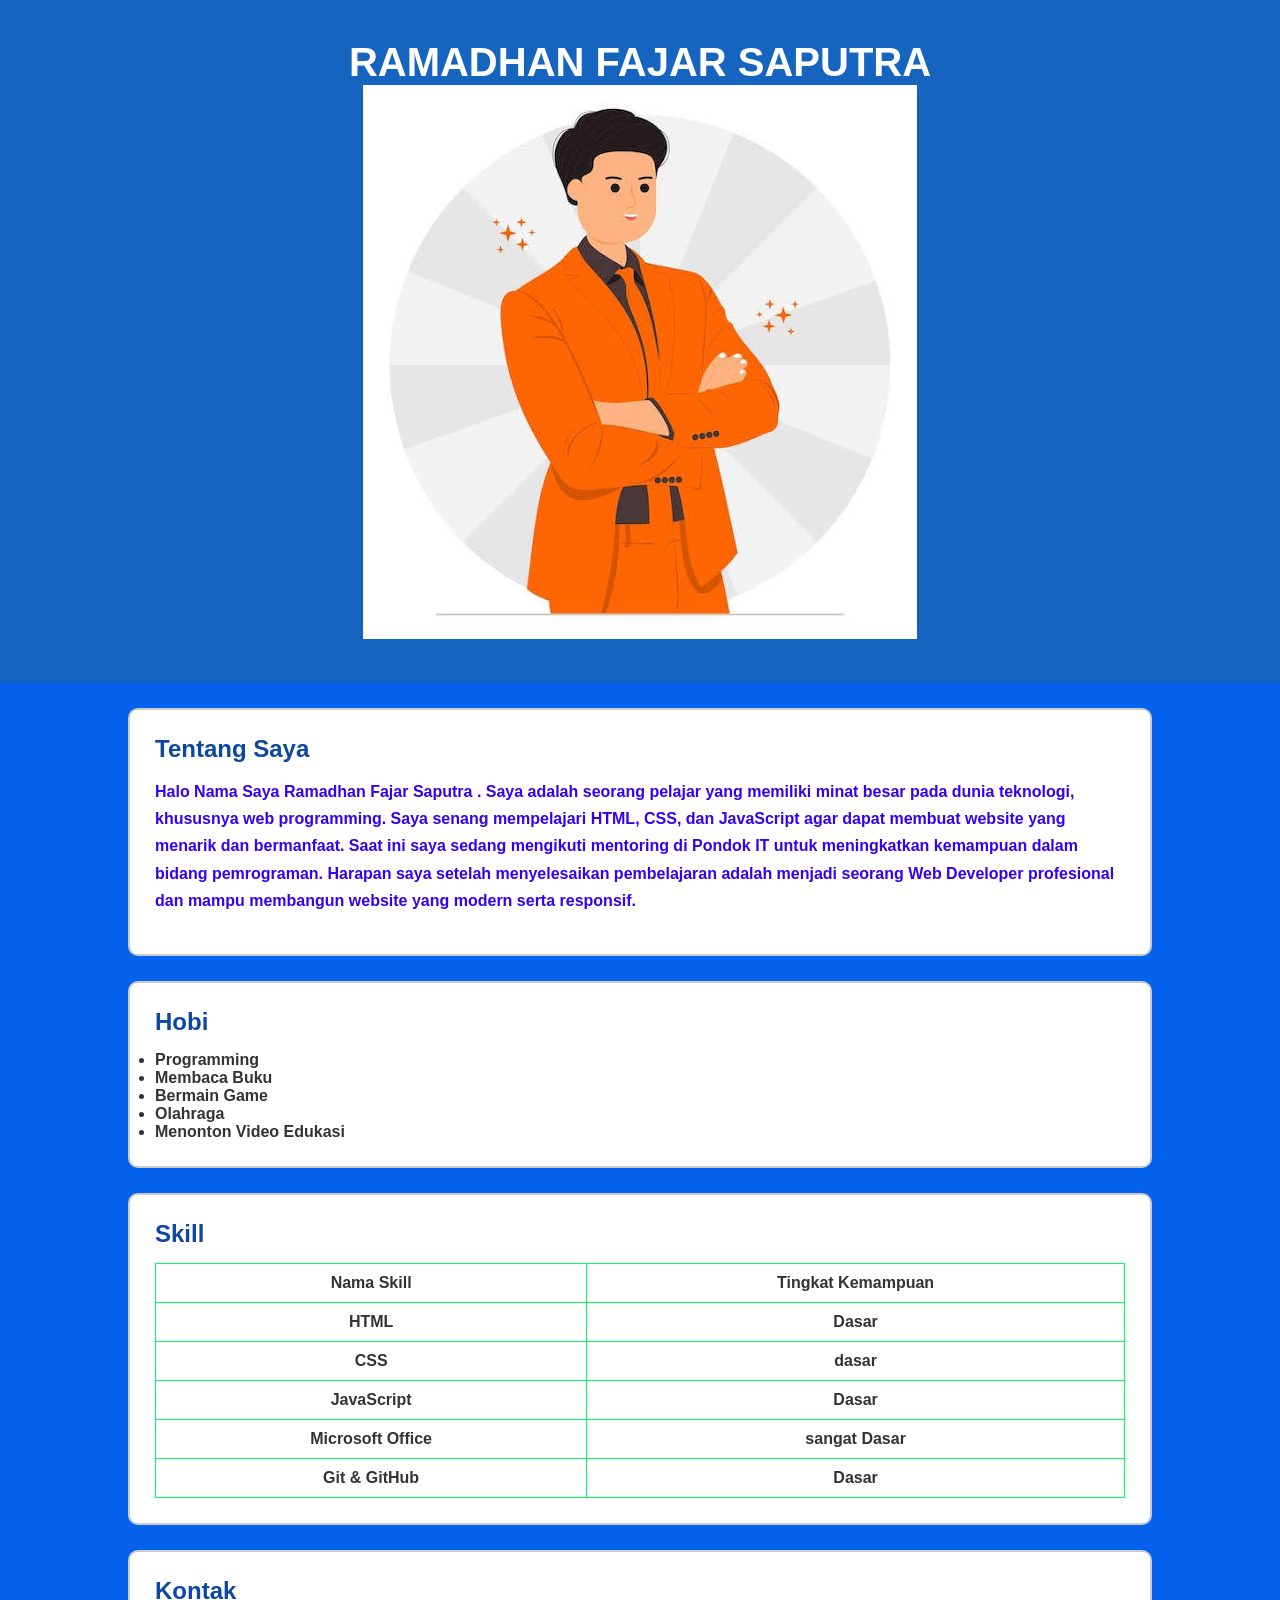
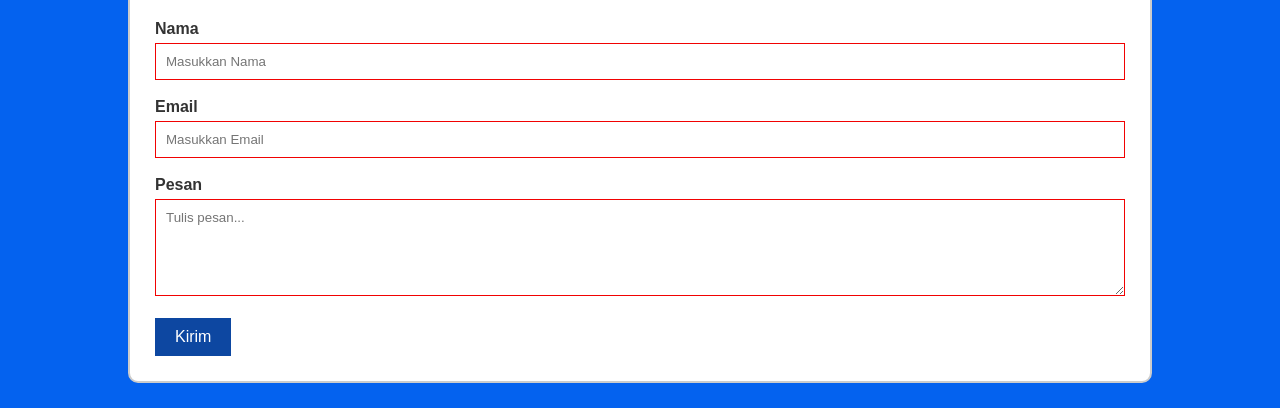
==== pertemuan-07/index.html @ 2b5c01f4 "menambahkan Documents pertemuan-07" ====
<!DOCTYPE html>
<html lang="id">
<head>
    <meta charset="UTF-8">
    <meta name="viewport" content="width=device-width, initial-scale=1.0">
    <title>Profil Diri</title>

    <!-- Menghubungkan CSS -->
    <link rel="stylesheet" href="style.css">
</head>
<body>

    <!-- Header -->
    <header id="header">
        <b>
        <h1>RAMADHAN FAJAR SAPUTRA</h1>
        <b>

        <img src="images/images.jpg" alt="images.jpg" class="images.jpg">

    </header>

    <!-- Tentang Saya -->
    <section class="card">
        <h2>Tentang Saya</h2>

        <p>
         <p style="color: rgb(50, 2, 241);"
            ></strong>Halo Nama Saya Ramadhan Fajar Saputra </strong>.
            Saya adalah seorang pelajar yang memiliki minat besar pada
            dunia teknologi, khususnya web programming. Saya senang
            mempelajari HTML, CSS, dan JavaScript agar dapat membuat
            website yang menarik dan bermanfaat.
            Saat ini saya sedang mengikuti mentoring di Pondok IT
            untuk meningkatkan kemampuan dalam bidang pemrograman.
            Harapan saya setelah menyelesaikan pembelajaran adalah
            menjadi seorang Web Developer profesional dan mampu
            membangun website yang modern serta responsif.
        </p>
    </section>

    <!-- Hobi -->
    <section class="card">
        <h2>Hobi</h2>

        <ul>
            <li>Programming</li>
            <li>Membaca Buku</li>
            <li>Bermain Game</li>
            <li>Olahraga</li>
            <li>Menonton Video Edukasi</li>
        </ul>
    </section>

    <!-- Skill -->
    <section class="card">
        <h2>Skill</h2>

        <table>
            <tr>
                <th>Nama Skill</th>
                <th>Tingkat Kemampuan</th>
            </tr>

            <tr>
                <td>HTML</td>
                <td>Dasar</td>
            </tr>

            <tr>
                <td>CSS</td>
                <td>dasar</td>
            </tr>

            <tr>
                <td>JavaScript</td>
                <td>Dasar</td>
            </tr>

            <tr>
                <td>Microsoft Office</td>
                <td>sangat Dasar</td>
            </tr>

            <tr>
                <td>Git & GitHub</td>
                <td>Dasar</td>
            </tr>

        </table>
    </section>

    <!-- Kontak -->
    <section class="card">
        <h2>Kontak</h2>

        <form>

            <label>Nama</label><br>
            <input type="text" placeholder="Masukkan Nama"><br><br>

            <label>Email</label><br>
            <input type="email" placeholder="Masukkan Email"><br><br>

            <label>Pesan</label><br>
            <textarea rows="5" placeholder="Tulis pesan..."></textarea><br><br>

            <button type="submit">Kirim</button>

        </form>
    </section>

</body>
</html>
---- pertemuan-07/style.css ----
/* ========================= */
/* UNIVERSAL SELECTOR */
/* ========================= */

*{
    margin:0;
    padding:0;
    box-sizing:border-box;
    font-family:Arial, Helvetica, sans-serif;
}

/* ========================= */
/* ELEMENT SELECTOR */
/* ========================= */

body{
    background-color:#0462ef;
    color:#333;
}

h1{
    font-size:40px;
}

h2{
    color:#0d47a1;
    margin-bottom:15px;
}

p{
    margin-bottom:15px;
    line-height:1.7;
}

table{
    width:100%;
    border-collapse:collapse;
    margin-top:15px;
}

th,td{
    border:1px solid #00fe62;
    padding:10px;
    text-align:center;
}

input,
textarea{
    width:100%;
    padding:10px;
    border:1px solid #f10202;
    margin-top:5px;
}

button{
    background-color:#0d47a1;
    color:white;
    padding:10px 20px;
    border:none;
    font-size:16px;
    cursor:pointer;
}

/* ========================= */
/* CLASS SELECTOR */
/* ========================= */

.card{
    width:80%;
    background-color:white;
    margin:25px auto;
    padding:25px;
    border:2px solid #ccc;
    border-radius:10px;
}

.foto-profil{
    width:180px;
    height:180px;
    border:4px solid white;
    border-radius:50%;
    margin-top:20px;
}

/* ========================= */
/* ID SELECTOR */
/* ========================= */

#header{
    background-color:#1565c0;
    color:white;
    text-align:center;
    padding:40px;
}
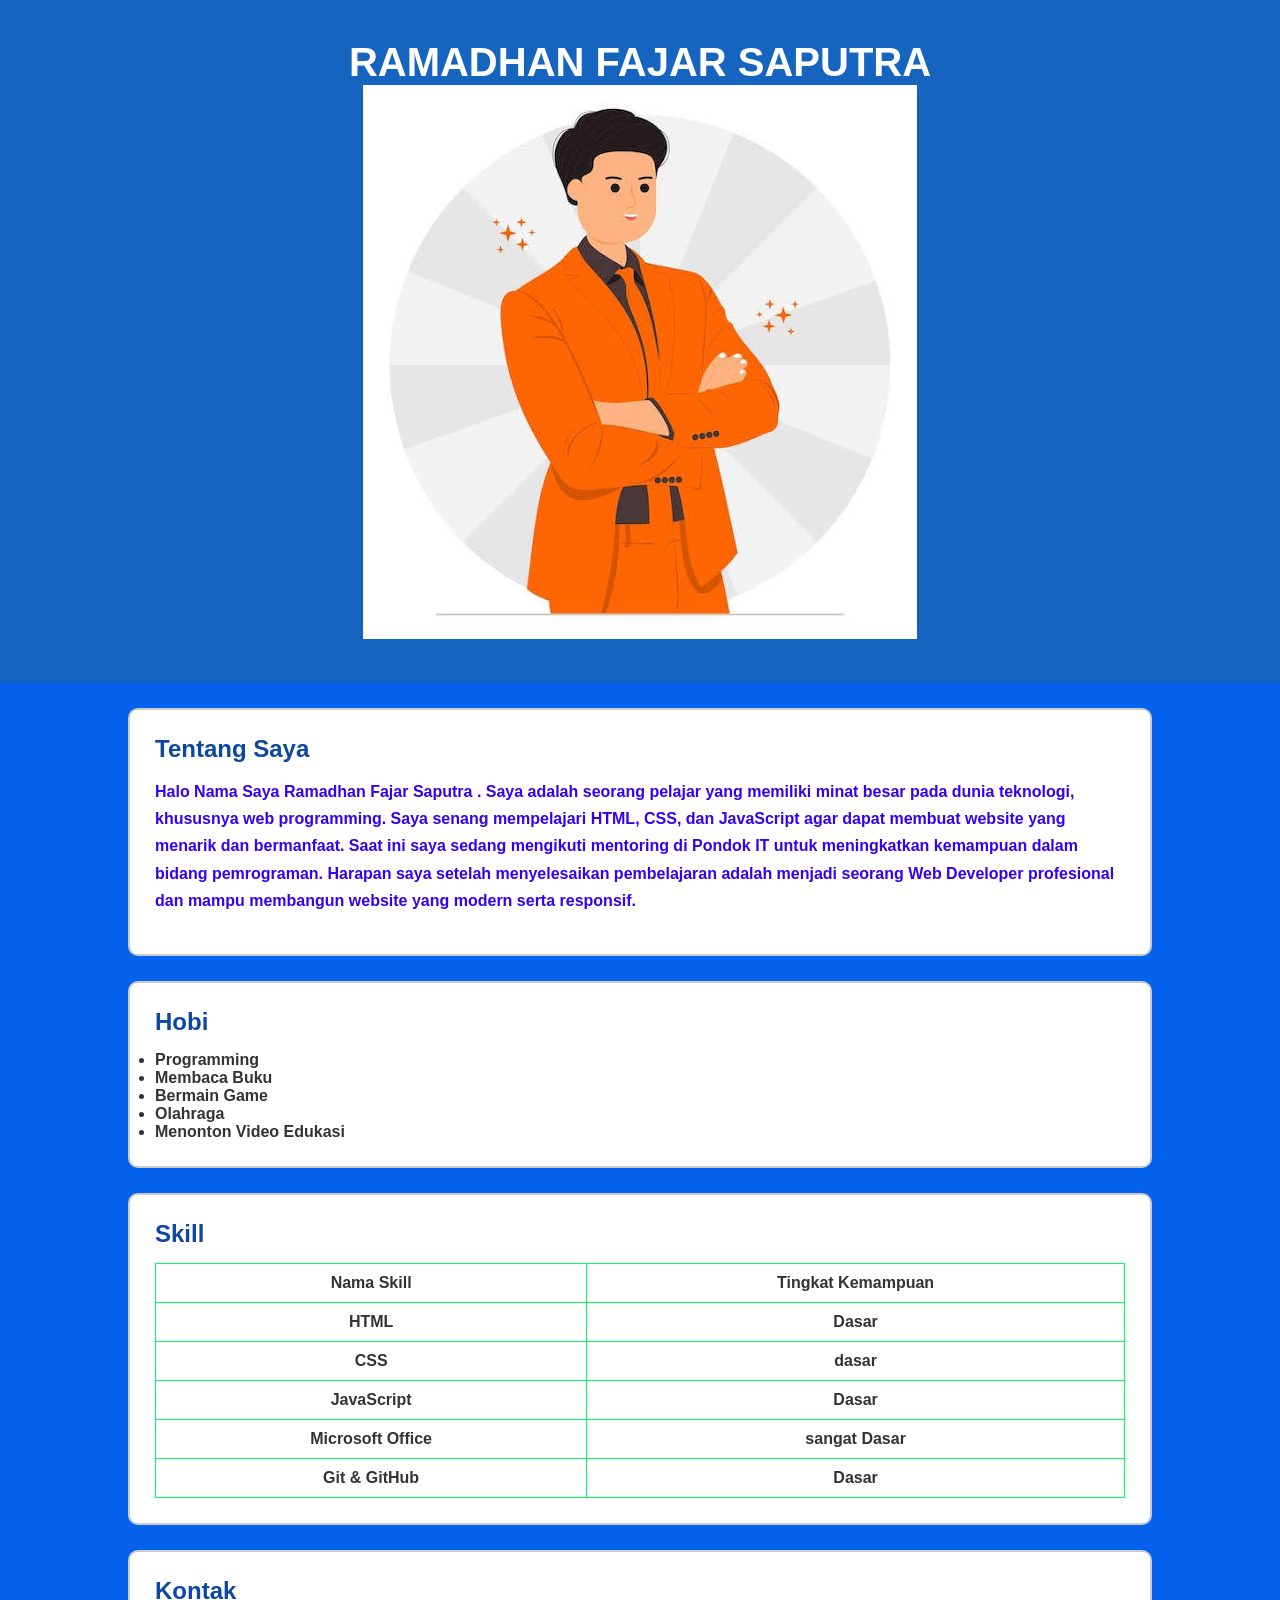
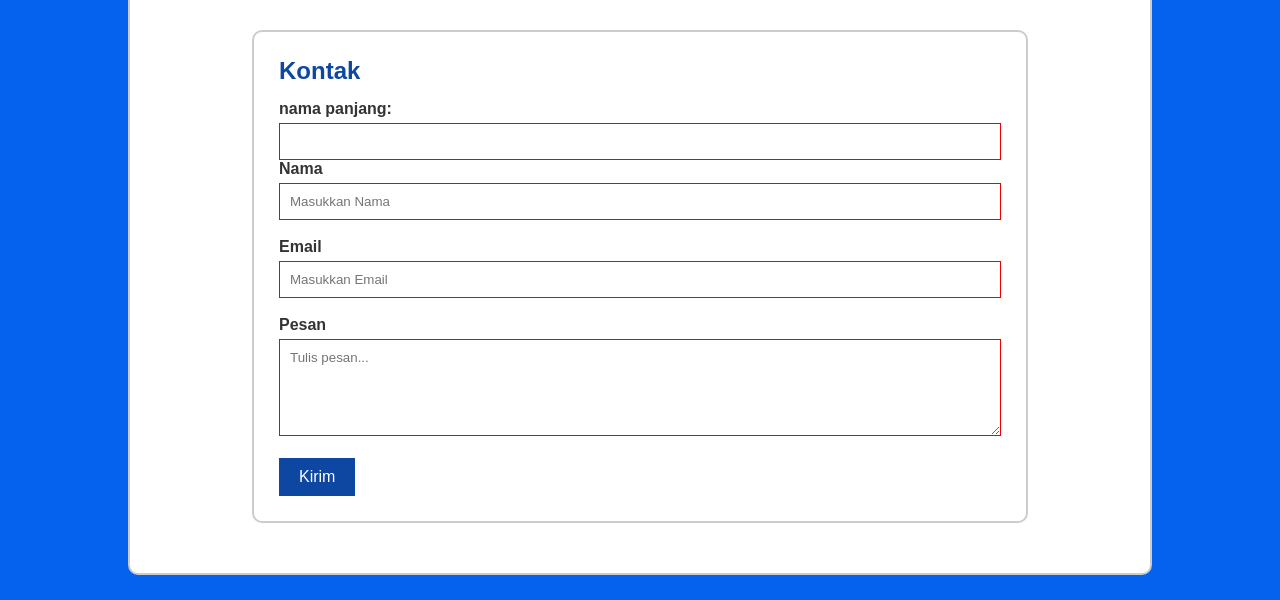
==== commit 49bcccea: "menambahkan file form" ====
--- a/pertemuan-07/index.html
+++ b/pertemuan-07/index.html
@@ -94,21 +94,28 @@
     <section class="card">
         <h2>Kontak</h2>
 
-        <form>
+        <!-- Kontak -->
+<section class="card">
+    <h2>Kontak</h2>
 
-            <label>Nama</label><br>
-            <input type="text" placeholder="Masukkan Nama"><br><br>
+    <form action="#" method="post">
 
-            <label>Email</label><br>
-            <input type="email" placeholder="Masukkan Email"><br><br>
+        <label for="nama-pengguna">nama panjang:</label>
+         <input type="text" id="nama-pengguna" />
 
-            <label>Pesan</label><br>
-            <textarea rows="5" placeholder="Tulis pesan..."></textarea><br><br>
+        <label for="nama">Nama</label><br>
+        <input type="text" id="nama" name="nama" placeholder="Masukkan Nama" required><br><br>
 
-            <button type="submit">Kirim</button>
+        <label for="email">Email</label><br>
+        <input type="email" id="email" name="email" placeholder="Masukkan Email" required><br><br>
 
-        </form>
-    </section>
+        <label for="pesan">Pesan</label><br>
+        <textarea id="pesan" name="pesan" rows="5" placeholder="Tulis pesan..." required></textarea><br><br>
+
+        <button type="submit">Kirim</button>
+
+    </form>
+   </section>
 
 </body>
 </html>
